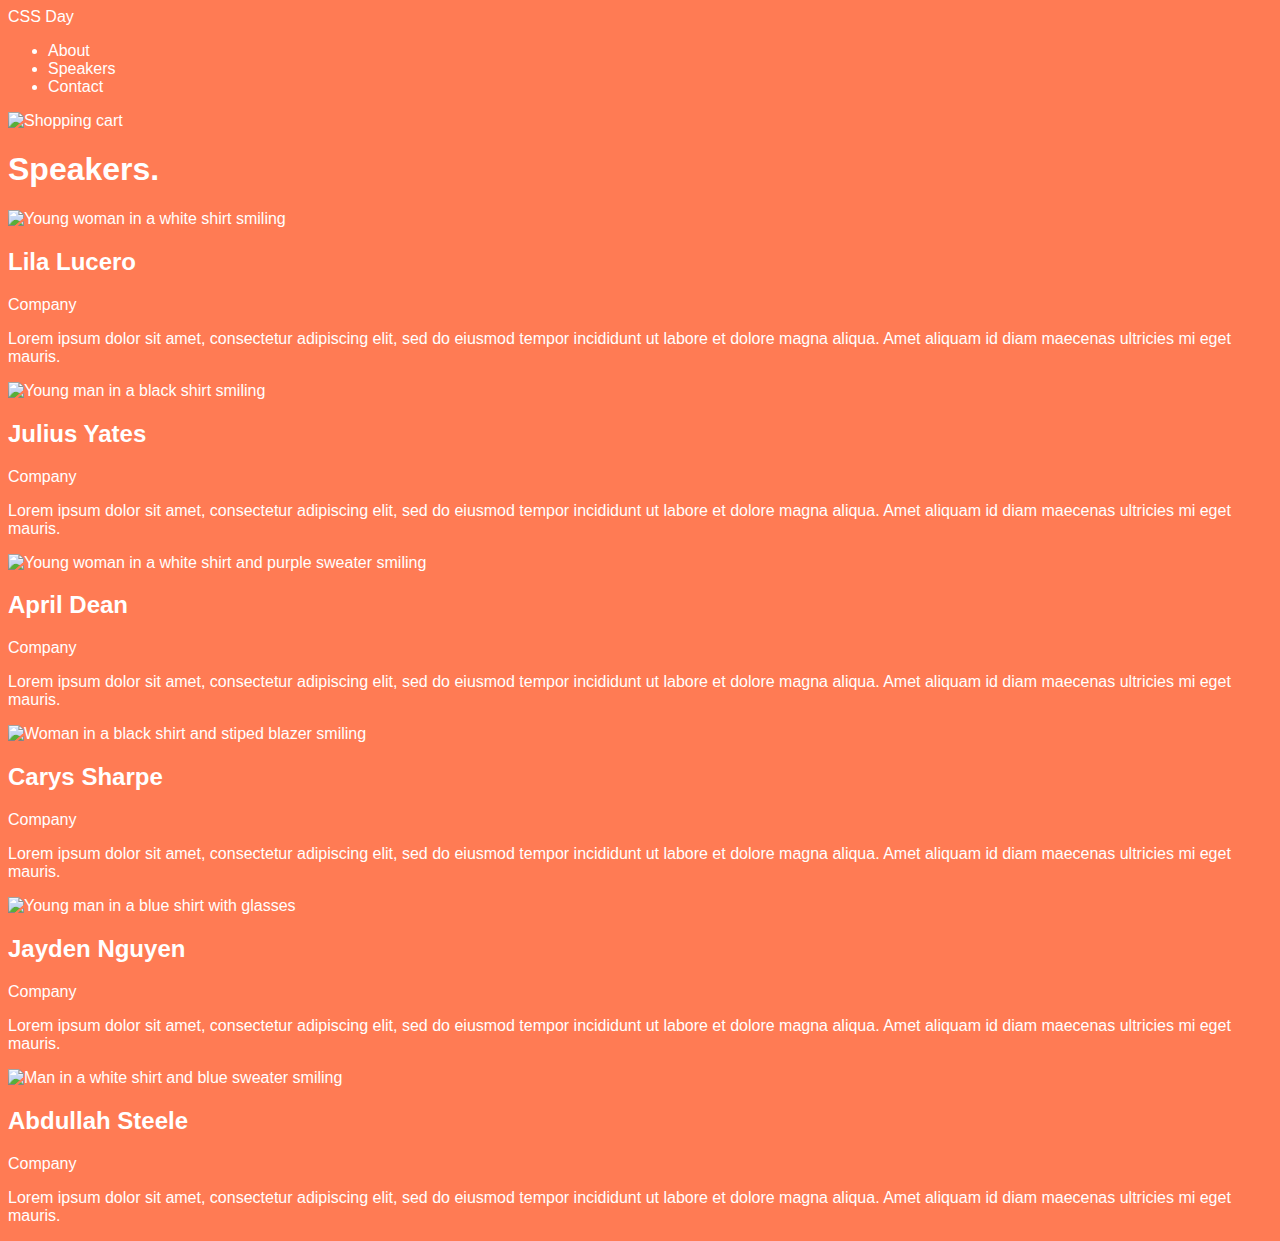
==== speakers.html @ c4dcba30 "Добавит стили для шапки" ====
<!DOCTYPE html>
<html lang="en">
  <head>
    <meta charset="UTF-8" />
    <meta http-equiv="X-UA-Compatible" content="IE=edge" />
    <meta name="viewport" content="width=device-width, initial-scale=1.0" />
    <title>CSS Day Speakers</title>
    <link rel="stylesheet" href="./styles/speakers.css" />
  </head>
  <body>
    <header>
      <a href="/">CSS Day</a>
      <nav>
        <ul>
          <li><a href="#">About</a></li>
          <li><a href="speakers.html">Speakers</a></li>
          <li><a href="#">Contact</a></li>
        </ul>
      </nav>
      <img src="./icons/shopping-cart.svg" alt="Shopping cart" />
    </header>
    <main>
      <h1>Speakers.</h1>
      <div>
        <img
          src="https://images.unsplash.com/photo-1611432579699-484f7990b127?ixlib=rb-4.0.3&ixid=MnwxMjA3fDB8MHxwaG90by1wYWdlfHx8fGVufDB8fHx8&auto=format&fit=crop&w=1770&q=80"
          alt="Young woman in a white shirt smiling"
        />
        <h2>Lila Lucero</h2>
        <p>Company</p>
        <p>
          Lorem ipsum dolor sit amet, consectetur adipiscing elit, sed do
          eiusmod tempor incididunt ut labore et dolore magna aliqua. Amet
          aliquam id diam maecenas ultricies mi eget mauris.
        </p>
      </div>

      <div>
        <img
          src="https://images.unsplash.com/photo-1633332755192-727a05c4013d?ixlib=rb-4.0.3&ixid=MnwxMjA3fDB8MHxwaG90by1wYWdlfHx8fGVufDB8fHx8&auto=format&fit=crop&w=1180&q=80"
          alt="Young man in a black shirt smiling"
        />
        <h2>Julius Yates</h2>
        <p>Company</p>
        <p>
          Lorem ipsum dolor sit amet, consectetur adipiscing elit, sed do
          eiusmod tempor incididunt ut labore et dolore magna aliqua. Amet
          aliquam id diam maecenas ultricies mi eget mauris.
        </p>
      </div>

      <div>
        <img
          src="https://images.unsplash.com/photo-1627161683077-e34782c24d81?ixlib=rb-4.0.3&ixid=MnwxMjA3fDB8MHxwaG90by1wYWdlfHx8fGVufDB8fHx8&auto=format&fit=crop&w=806&q=80"
          alt="Young woman in a white shirt and purple sweater smiling"
        />
        <h2>April Dean</h2>
        <p>Company</p>
        <p>
          Lorem ipsum dolor sit amet, consectetur adipiscing elit, sed do
          eiusmod tempor incididunt ut labore et dolore magna aliqua. Amet
          aliquam id diam maecenas ultricies mi eget mauris.
        </p>
      </div>

      <div>
        <img
          src="https://images.unsplash.com/photo-1573497019940-1c28c88b4f3e?ixlib=rb-4.0.3&ixid=MnwxMjA3fDB8MHxwaG90by1wYWdlfHx8fGVufDB8fHx8&auto=format&fit=crop&w=774&q=80"
          alt="Woman in a black shirt and stiped blazer smiling"
        />
        <h2>Carys Sharpe</h2>
        <p>Company</p>
        <p>
          Lorem ipsum dolor sit amet, consectetur adipiscing elit, sed do
          eiusmod tempor incididunt ut labore et dolore magna aliqua. Amet
          aliquam id diam maecenas ultricies mi eget mauris.
        </p>
      </div>

      <div>
        <img
          src="https://images.unsplash.com/photo-1540569014015-19a7be504e3a?ixlib=rb-4.0.3&ixid=MnwxMjA3fDB8MHxwaG90by1wYWdlfHx8fGVufDB8fHx8&auto=format&fit=crop&w=1035&q=80"
          alt="Young man in a blue shirt with glasses"
        />
        <h2>Jayden Nguyen</h2>
        <p>Company</p>
        <p>
          Lorem ipsum dolor sit amet, consectetur adipiscing elit, sed do
          eiusmod tempor incididunt ut labore et dolore magna aliqua. Amet
          aliquam id diam maecenas ultricies mi eget mauris.
        </p>
      </div>

      <div>
        <img
          src="https://images.unsplash.com/photo-1629425733761-caae3b5f2e50?ixlib=rb-4.0.3&ixid=MnwxMjA3fDB8MHxwaG90by1wYWdlfHx8fGVufDB8fHx8&auto=format&fit=crop&w=774&q=80"
          alt="Man in a white shirt and blue sweater smiling"
        />
        <h2>Abdullah Steele</h2>
        <p>Company</p>
        <p>
          Lorem ipsum dolor sit amet, consectetur adipiscing elit, sed do
          eiusmod tempor incididunt ut labore et dolore magna aliqua. Amet
          aliquam id diam maecenas ultricies mi eget mauris.
        </p>
      </div>
    </main>
  </body>
</html>
---- styles/speakers.css ----
@import './basic.css';
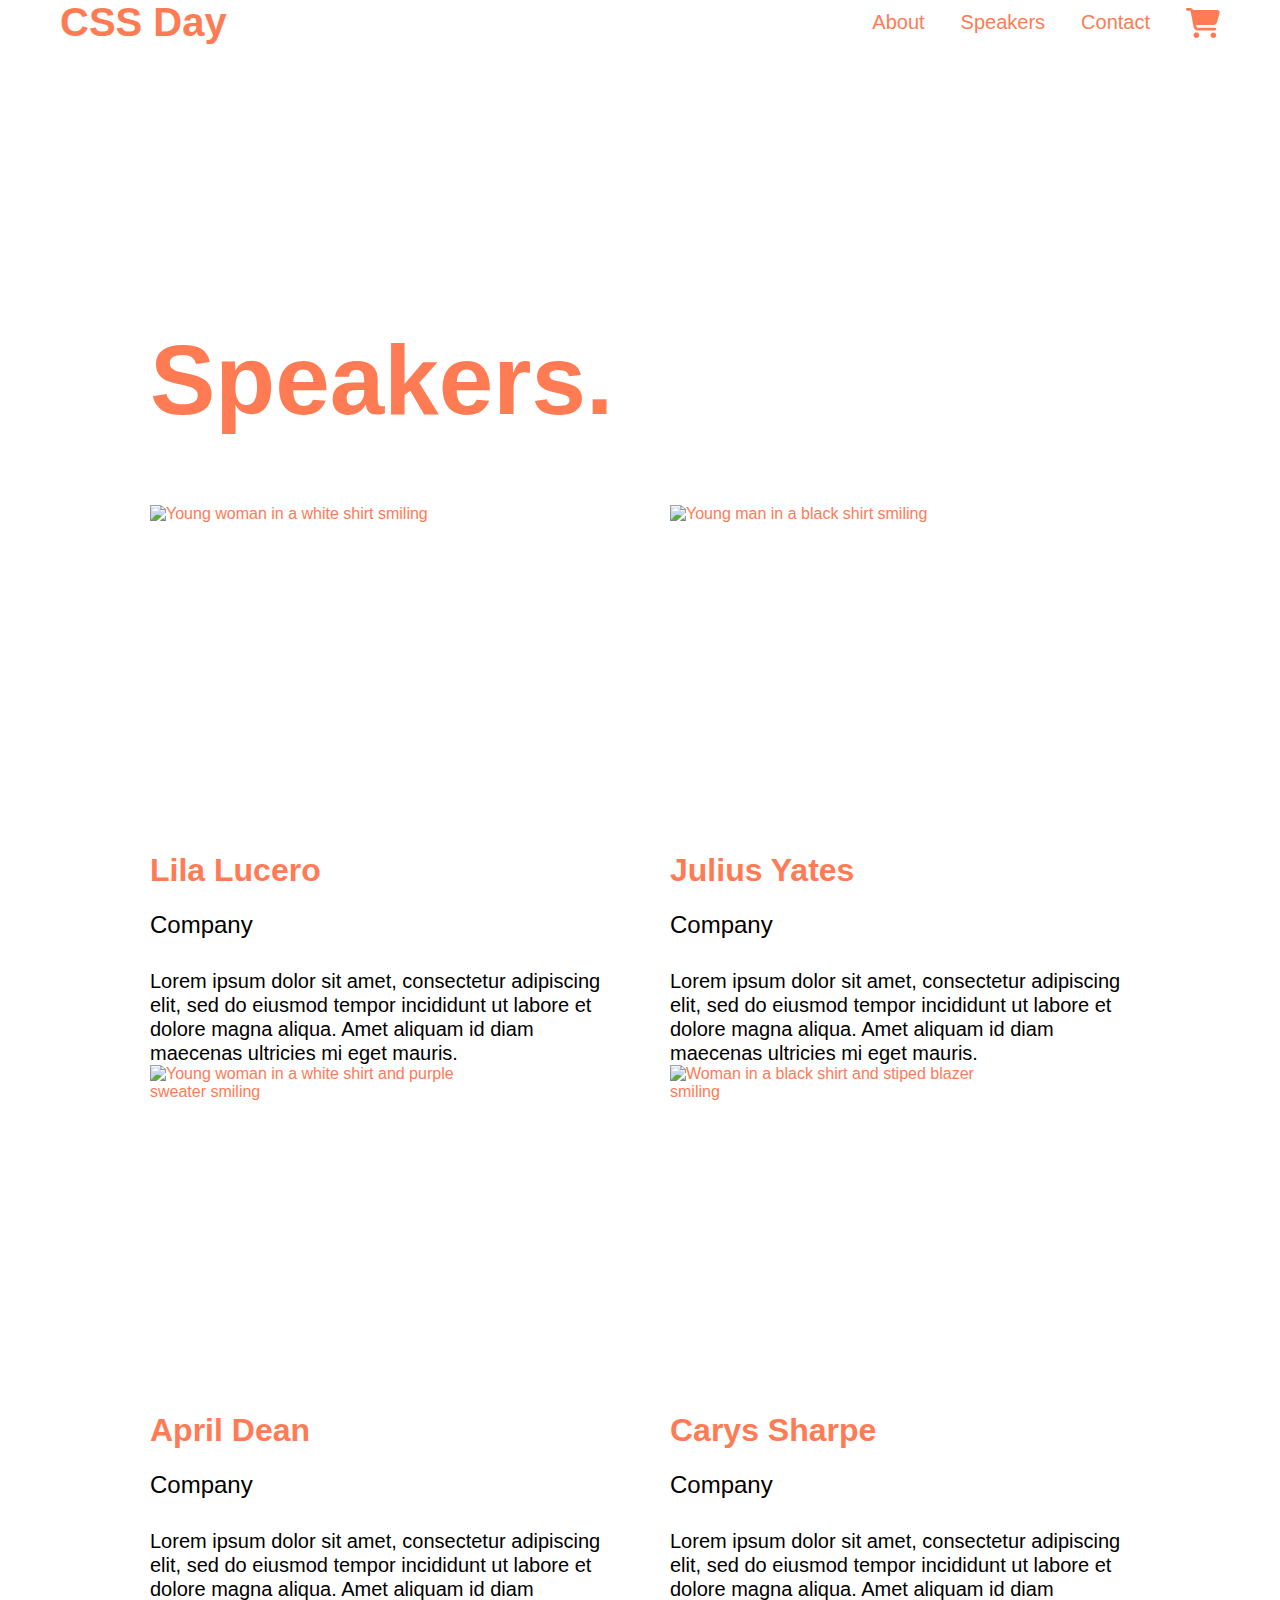
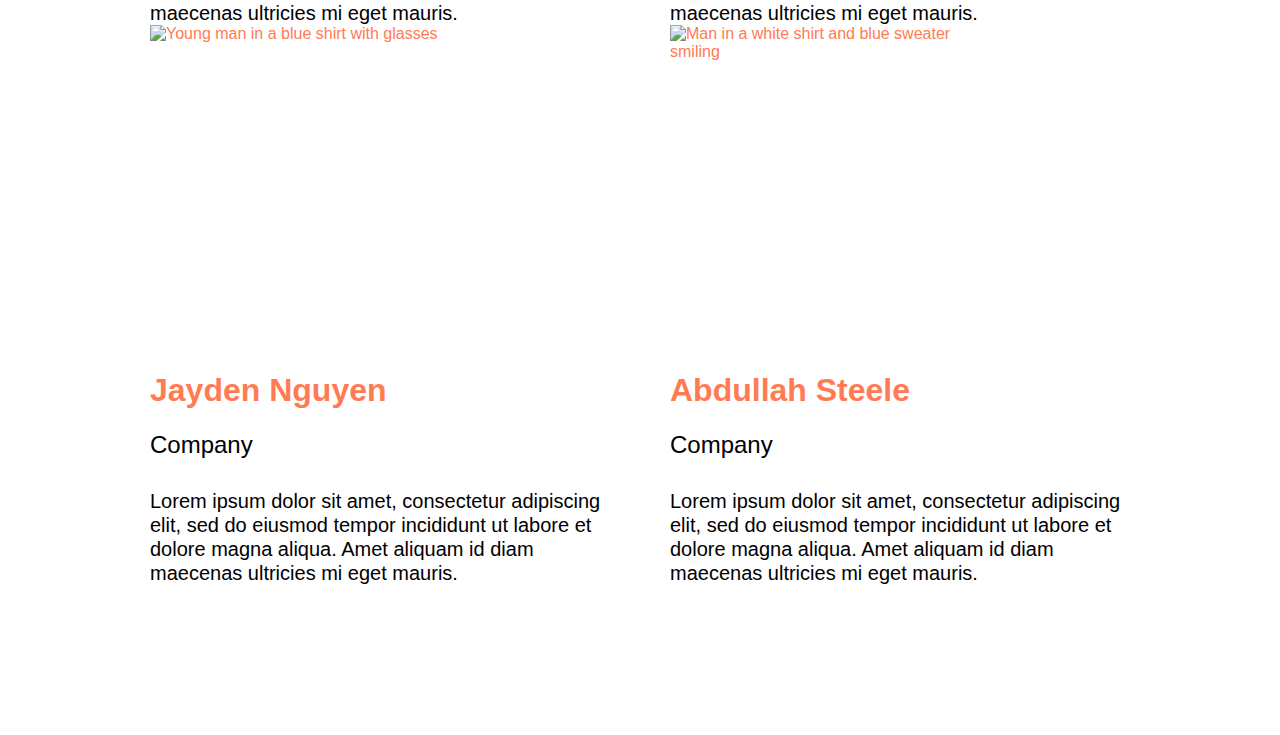
==== commit d3ccd822: "Внесет изменения в разметку и стили" ====
--- a/speakers.html
+++ b/speakers.html
@@ -7,102 +7,129 @@
     <title>CSS Day Speakers</title>
     <link rel="stylesheet" href="./styles/speakers.css" />
   </head>
-  <body>
-    <header>
-      <a href="/">CSS Day</a>
-      <nav>
-        <ul>
-          <li><a href="#">About</a></li>
-          <li><a href="speakers.html">Speakers</a></li>
-          <li><a href="#">Contact</a></li>
+  <body class="body body--secondary speakers">
+    <header class="header">
+      <a class="header__link" href="/">CSS Day</a>
+      <nav class="nav">
+        <ul class="nav__list">
+          <li class="nav__item"><a href="#">About</a></li>
+          <li class="nav__item"><a href="speakers.html">Speakers</a></li>
+          <li class="nav__item"><a href="#">Contact</a></li>
         </ul>
       </nav>
-      <img src="./icons/shopping-cart.svg" alt="Shopping cart" />
+      <svg
+        class="cart cart--secondary"
+        width="34"
+        height="30"
+        viewBox="0 0 34 30"
+        fill="none"
+        xmlns="http://www.w3.org/2000/svg"
+      >
+        <g clip-path="url(#clip0_5_286)">
+          <path
+            d="M0 1.40625C0 0.626953 0.631597 0 1.41667 0H4.10243C5.40104 0 6.55208 0.75 7.08924 1.875H31.3497C32.9021 1.875 34.0354 3.33984 33.6281 4.82813L31.208 13.752C30.7062 15.5918 29.024 16.875 27.1056 16.875H10.076L10.3948 18.5449C10.5247 19.207 11.109 19.6875 11.7878 19.6875H28.8056C29.5906 19.6875 30.2222 20.3145 30.2222 21.0938C30.2222 21.873 29.5906 22.5 28.8056 22.5H11.7878C9.74549 22.5 7.99236 21.0586 7.61458 19.0723L4.56875 3.19336C4.52743 2.9707 4.33264 2.8125 4.10243 2.8125H1.41667C0.631597 2.8125 0 2.18555 0 1.40625ZM7.55556 27.1875C7.55556 26.8182 7.62884 26.4524 7.77123 26.1112C7.91362 25.77 8.12232 25.4599 8.38542 25.1988C8.64852 24.9376 8.96086 24.7304 9.30462 24.5891C9.64837 24.4477 10.0168 24.375 10.3889 24.375C10.761 24.375 11.1294 24.4477 11.4732 24.5891C11.8169 24.7304 12.1293 24.9376 12.3924 25.1988C12.6555 25.4599 12.8642 25.77 13.0065 26.1112C13.1489 26.4524 13.2222 26.8182 13.2222 27.1875C13.2222 27.5568 13.1489 27.9226 13.0065 28.2638C12.8642 28.605 12.6555 28.9151 12.3924 29.1762C12.1293 29.4374 11.8169 29.6446 11.4732 29.7859C11.1294 29.9273 10.761 30 10.3889 30C10.0168 30 9.64837 29.9273 9.30462 29.7859C8.96086 29.6446 8.64852 29.4374 8.38542 29.1762C8.12232 28.9151 7.91362 28.605 7.77123 28.2638C7.62884 27.9226 7.55556 27.5568 7.55556 27.1875ZM27.3889 24.375C28.1403 24.375 28.861 24.6713 29.3924 25.1988C29.9237 25.7262 30.2222 26.4416 30.2222 27.1875C30.2222 27.9334 29.9237 28.6488 29.3924 29.1762C28.861 29.7037 28.1403 30 27.3889 30C26.6374 30 25.9168 29.7037 25.3854 29.1762C24.8541 28.6488 24.5556 27.9334 24.5556 27.1875C24.5556 26.4416 24.8541 25.7262 25.3854 25.1988C25.9168 24.6713 26.6374 24.375 27.3889 24.375Z"
+            fill="white"
+          />
+        </g>
+        <defs>
+          <clipPath id="clip0_5_286">
+            <rect width="34" height="30" fill="white" />
+          </clipPath>
+        </defs>
+      </svg>
     </header>
-    <main>
-      <h1>Speakers.</h1>
-      <div>
-        <img
-          src="https://images.unsplash.com/photo-1611432579699-484f7990b127?ixlib=rb-4.0.3&ixid=MnwxMjA3fDB8MHxwaG90by1wYWdlfHx8fGVufDB8fHx8&auto=format&fit=crop&w=1770&q=80"
-          alt="Young woman in a white shirt smiling"
-        />
-        <h2>Lila Lucero</h2>
-        <p>Company</p>
-        <p>
-          Lorem ipsum dolor sit amet, consectetur adipiscing elit, sed do
-          eiusmod tempor incididunt ut labore et dolore magna aliqua. Amet
-          aliquam id diam maecenas ultricies mi eget mauris.
-        </p>
-      </div>
+    <main class="main">
+      <h1 class="main__title">Speakers.</h1>
+      <div class="speakers__list">
+        <div class="speaker__wrapper">
+          <img
+            class="speaker__photo"
+            src="https://images.unsplash.com/photo-1611432579699-484f7990b127?ixlib=rb-4.0.3&ixid=MnwxMjA3fDB8MHxwaG90by1wYWdlfHx8fGVufDB8fHx8&auto=format&fit=crop&w=1770&q=80"
+            alt="Young woman in a white shirt smiling"
+          />
+          <h2 class="speaker__name">Lila Lucero</h2>
+          <p class="speaker__company">Company</p>
+          <p class="speaker__bio">
+            Lorem ipsum dolor sit amet, consectetur adipiscing elit, sed do
+            eiusmod tempor incididunt ut labore et dolore magna aliqua. Amet
+            aliquam id diam maecenas ultricies mi eget mauris.
+          </p>
+        </div>
 
-      <div>
-        <img
-          src="https://images.unsplash.com/photo-1633332755192-727a05c4013d?ixlib=rb-4.0.3&ixid=MnwxMjA3fDB8MHxwaG90by1wYWdlfHx8fGVufDB8fHx8&auto=format&fit=crop&w=1180&q=80"
-          alt="Young man in a black shirt smiling"
-        />
-        <h2>Julius Yates</h2>
-        <p>Company</p>
-        <p>
-          Lorem ipsum dolor sit amet, consectetur adipiscing elit, sed do
-          eiusmod tempor incididunt ut labore et dolore magna aliqua. Amet
-          aliquam id diam maecenas ultricies mi eget mauris.
-        </p>
-      </div>
+        <div class="speaker__wrapper">
+          <img
+            class="speaker__photo"
+            src="https://images.unsplash.com/photo-1633332755192-727a05c4013d?ixlib=rb-4.0.3&ixid=MnwxMjA3fDB8MHxwaG90by1wYWdlfHx8fGVufDB8fHx8&auto=format&fit=crop&w=1180&q=80"
+            alt="Young man in a black shirt smiling"
+          />
+          <h2 class="speaker__name">Julius Yates</h2>
+          <p class="speaker__company">Company</p>
+          <p class="speaker__bio">
+            Lorem ipsum dolor sit amet, consectetur adipiscing elit, sed do
+            eiusmod tempor incididunt ut labore et dolore magna aliqua. Amet
+            aliquam id diam maecenas ultricies mi eget mauris.
+          </p>
+        </div>
 
-      <div>
-        <img
-          src="https://images.unsplash.com/photo-1627161683077-e34782c24d81?ixlib=rb-4.0.3&ixid=MnwxMjA3fDB8MHxwaG90by1wYWdlfHx8fGVufDB8fHx8&auto=format&fit=crop&w=806&q=80"
-          alt="Young woman in a white shirt and purple sweater smiling"
-        />
-        <h2>April Dean</h2>
-        <p>Company</p>
-        <p>
-          Lorem ipsum dolor sit amet, consectetur adipiscing elit, sed do
-          eiusmod tempor incididunt ut labore et dolore magna aliqua. Amet
-          aliquam id diam maecenas ultricies mi eget mauris.
-        </p>
-      </div>
+        <div class="speaker__wrapper">
+          <img
+            class="speaker__photo speaker__photo--top"
+            src="https://images.unsplash.com/photo-1627161683077-e34782c24d81?ixlib=rb-4.0.3&ixid=MnwxMjA3fDB8MHxwaG90by1wYWdlfHx8fGVufDB8fHx8&auto=format&fit=crop&w=806&q=80"
+            alt="Young woman in a white shirt and purple sweater smiling"
+          />
+          <h2 class="speaker__name">April Dean</h2>
+          <p class="speaker__company">Company</p>
+          <p class="speaker__bio">
+            Lorem ipsum dolor sit amet, consectetur adipiscing elit, sed do
+            eiusmod tempor incididunt ut labore et dolore magna aliqua. Amet
+            aliquam id diam maecenas ultricies mi eget mauris.
+          </p>
+        </div>
 
-      <div>
-        <img
-          src="https://images.unsplash.com/photo-1573497019940-1c28c88b4f3e?ixlib=rb-4.0.3&ixid=MnwxMjA3fDB8MHxwaG90by1wYWdlfHx8fGVufDB8fHx8&auto=format&fit=crop&w=774&q=80"
-          alt="Woman in a black shirt and stiped blazer smiling"
-        />
-        <h2>Carys Sharpe</h2>
-        <p>Company</p>
-        <p>
-          Lorem ipsum dolor sit amet, consectetur adipiscing elit, sed do
-          eiusmod tempor incididunt ut labore et dolore magna aliqua. Amet
-          aliquam id diam maecenas ultricies mi eget mauris.
-        </p>
-      </div>
+        <div class="speaker__wrapper">
+          <img
+            class="speaker__photo"
+            src="https://images.unsplash.com/photo-1573497019940-1c28c88b4f3e?ixlib=rb-4.0.3&ixid=MnwxMjA3fDB8MHxwaG90by1wYWdlfHx8fGVufDB8fHx8&auto=format&fit=crop&w=774&q=80"
+            alt="Woman in a black shirt and stiped blazer smiling"
+          />
+          <h2 class="speaker__name">Carys Sharpe</h2>
+          <p class="speaker__company">Company</p>
+          <p class="speaker__bio">
+            Lorem ipsum dolor sit amet, consectetur adipiscing elit, sed do
+            eiusmod tempor incididunt ut labore et dolore magna aliqua. Amet
+            aliquam id diam maecenas ultricies mi eget mauris.
+          </p>
+        </div>
 
-      <div>
-        <img
-          src="https://images.unsplash.com/photo-1540569014015-19a7be504e3a?ixlib=rb-4.0.3&ixid=MnwxMjA3fDB8MHxwaG90by1wYWdlfHx8fGVufDB8fHx8&auto=format&fit=crop&w=1035&q=80"
-          alt="Young man in a blue shirt with glasses"
-        />
-        <h2>Jayden Nguyen</h2>
-        <p>Company</p>
-        <p>
-          Lorem ipsum dolor sit amet, consectetur adipiscing elit, sed do
-          eiusmod tempor incididunt ut labore et dolore magna aliqua. Amet
-          aliquam id diam maecenas ultricies mi eget mauris.
-        </p>
-      </div>
+        <div class="speaker__wrapper">
+          <img
+            class="speaker__photo"
+            src="https://images.unsplash.com/photo-1540569014015-19a7be504e3a?ixlib=rb-4.0.3&ixid=MnwxMjA3fDB8MHxwaG90by1wYWdlfHx8fGVufDB8fHx8&auto=format&fit=crop&w=1035&q=80"
+            alt="Young man in a blue shirt with glasses"
+          />
+          <h2 class="speaker__name">Jayden Nguyen</h2>
+          <p class="speaker__company">Company</p>
+          <p class="speaker__bio">
+            Lorem ipsum dolor sit amet, consectetur adipiscing elit, sed do
+            eiusmod tempor incididunt ut labore et dolore magna aliqua. Amet
+            aliquam id diam maecenas ultricies mi eget mauris.
+          </p>
+        </div>
 
-      <div>
-        <img
-          src="https://images.unsplash.com/photo-1629425733761-caae3b5f2e50?ixlib=rb-4.0.3&ixid=MnwxMjA3fDB8MHxwaG90by1wYWdlfHx8fGVufDB8fHx8&auto=format&fit=crop&w=774&q=80"
-          alt="Man in a white shirt and blue sweater smiling"
-        />
-        <h2>Abdullah Steele</h2>
-        <p>Company</p>
-        <p>
-          Lorem ipsum dolor sit amet, consectetur adipiscing elit, sed do
-          eiusmod tempor incididunt ut labore et dolore magna aliqua. Amet
-          aliquam id diam maecenas ultricies mi eget mauris.
-        </p>
+        <div class="speaker__wrapper">
+          <img
+            class="speaker__photo speaker__photo--top"
+            src="https://images.unsplash.com/photo-1629425733761-caae3b5f2e50?ixlib=rb-4.0.3&ixid=MnwxMjA3fDB8MHxwaG90by1wYWdlfHx8fGVufDB8fHx8&auto=format&fit=crop&w=774&q=80"
+            alt="Man in a white shirt and blue sweater smiling"
+          />
+          <h2 class="speaker__name">Abdullah Steele</h2>
+          <p class="speaker__company">Company</p>
+          <p class="speaker__bio">
+            Lorem ipsum dolor sit amet, consectetur adipiscing elit, sed do
+            eiusmod tempor incididunt ut labore et dolore magna aliqua. Amet
+            aliquam id diam maecenas ultricies mi eget mauris.
+          </p>
+        </div>
       </div>
     </main>
   </body>
--- a/styles/speakers.css
+++ b/styles/speakers.css
@@ -1 +1,57 @@
-@import './basic.css';+@import './basic.css';
+
+.cart--secondary path {
+  fill: var(--color-two);
+}
+
+.speakers .main__title {
+  font-weight: 700;
+  font-size: 98px;
+  line-height: 119px;
+}
+
+.speakers__list {
+  display: flex;
+  flex-wrap: wrap;
+  justify-content: space-between;
+}
+
+.speaker__wrapper {
+  max-width: 460px;
+}
+
+.speaker__photo {
+  display: block;
+  width: 310px;
+  height: 310px;
+  object-fit: cover;
+  margin-bottom: 36px;
+}
+
+.speaker__photo--top {
+  object-position: top;
+}
+
+.speaker__name {
+  font-weight: 700;
+  font-size: 32px;
+  line-height: 39px;
+  margin-bottom: 20px;
+}
+
+.speaker__company,
+.speaker__bio {
+  font-weight: 400;
+  color: var(--color-three);
+}
+
+.speaker__company {
+  font-size: 24px;
+  line-height: 29px;
+  margin-bottom: 30px;
+}
+
+.speaker__bio {
+  font-size: 20px;
+  line-height: 24px;
+}
